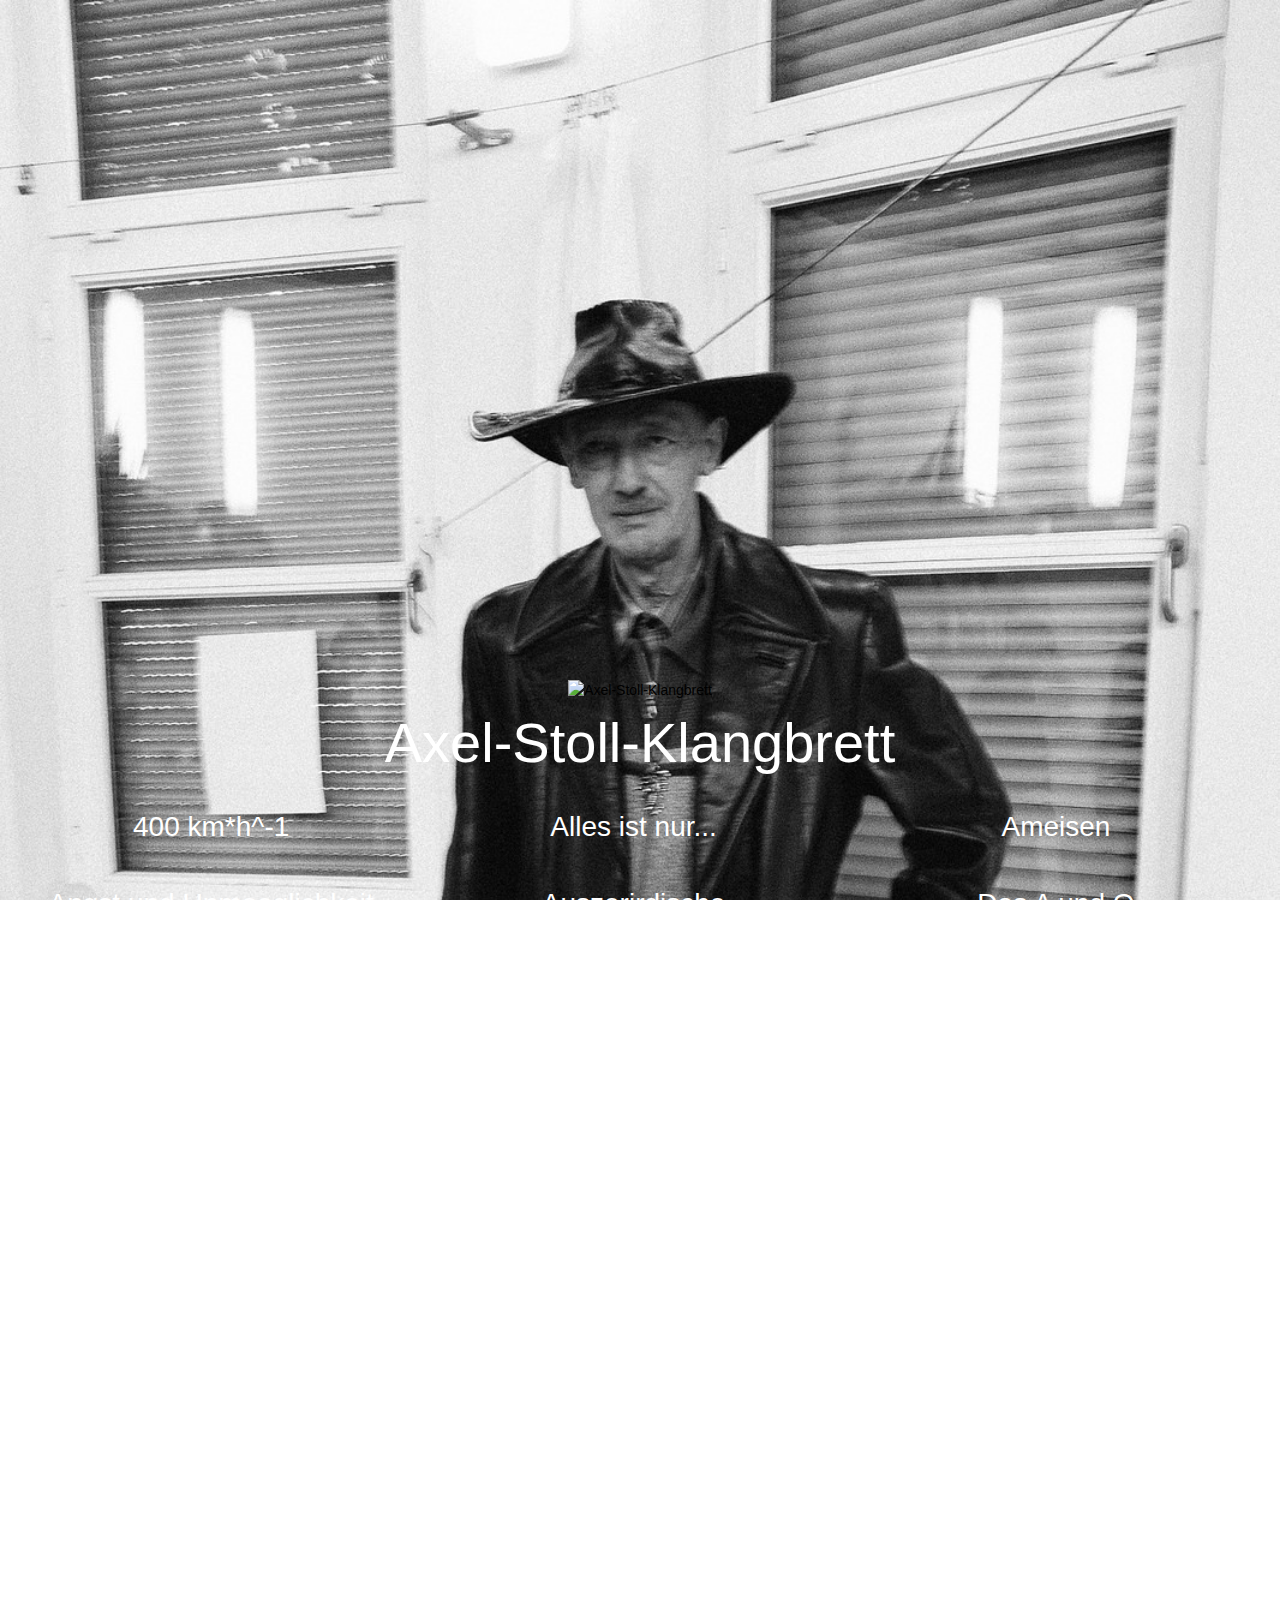
==== indexSortiert.html @ 6e75e4e3 "some changes in css" ====
<!DOCTYPE html>
<title>Stoll-Klangbrett</title>
<meta content='width=device-width, initial-scale=1, maximum-scale=1' name='viewport'>
<link href='css/4ac22d62.css' rel='stylesheet'>
<script src='js/order.js' type='text/javascript'></script>
<body>
<div id="content">
</div>
  <div class='behaeltnis'>
    <div id='kopfgrafik'>
      <img alt='Axel-Stoll-Klangbrett' src='soundsystem.png'>
    </div>
    <div id='ueberschrift'>
      <h1>
        <a href='http://sicherheit.reichsinter.net'>Axel-Stoll-Klangbrett</a>
      </h1>
    </div>
    <br class='clear'>
	
	
	<div class='klang'>
      <h2>400 km*h^-1</h2>
      <audio controls='controls'>
        <source src='data/400kmh.mp3' type='audio/mp3'>
        <source src='data/400kmh.ogg' type='audio/ogg'>
      </audio>
    </div>
	<div class='klang'>
      <h2>Alles ist nur...</h2>
      <audio controls='controls'>
        <source src='data/allesIstNur.mp3' type='audio/mp3'>
        <source src='data/allesIstNur.ogg' type='audio/ogg'>
      </audio>
    </div>
    <div class='klang'>
      <h2>Ameisen</h2>
      <audio controls='controls'>
        <source src='data/ameisen.mp3' type='audio/mp3'>
        <source src='data/ameisen.ogg' type='audio/ogg'>
      </audio>
    </div>
	<div class='klang'>
      <h2>Angst und Unmoeglichkeit</h2>
      <audio controls='controls'>
        <source src='data/angstUndUnmoeglichkeit.mp3' type='audio/mp3'>
        <source src='data/angstUndUnmoeglichkeit.ogg' type='audio/ogg'>
      </audio>
    </div>
    <div class='klang'>
      <h2>Auszerirdische</h2>
      <audio controls='controls'>
        <source src='data/auszerirdische.mp3' type='audio/mp3'>
        <source src='data/auszerirdische.ogg' type='audio/ogg'>
      </audio>
    </div>
	<div class='klang'>
      <h2>Das A und O</h2>
      <audio controls='controls'>
        <source src='data/aUndO.ogg' type='audio/ogg'>
        <source src='data/aUndO.mp3' type='audio/mp3'>
      </audio>
    </div>
	<div class='klang'>
      <h2>Levitieren</h2>
      <audio controls='controls'>
        <source src='data/autogenKraftfeld.ogg' type='audio/ogg'>
        <source src='data/autogenKraftfeld.mp3' type='audio/mp3'>
      </audio>
    </div>
	<div class='klang'>
      <h2>Bayern</h2>
      <audio controls='controls'>
        <source src='data/bayern.mp3' type='audio/mp3'>
        <source src='data/bayern.ogg' type='audio/ogg'>
      </audio>
    </div>
	<div class='klang'>
      <h2>Bier</h2>
      <audio controls='controls'>
        <source src='data/bier.mp3' type='audio/mp3'>
        <source src='data/bier.ogg' type='audio/ogg'>
      </audio>
    </div>
	<div class='klang'>
      <h2>Chemtrailgeschaedigt</h2>
      <audio controls='controls'>
        <source src='data/chemtrailgeschaedigt.mp3' type='audio/mp3'>
        <source src='data/chemtrailgeschaedigt.ogg' type='audio/ogg'>
      </audio>
    </div>
	<div class='klang'>
      <h2>Biologie</h2>
      <audio controls='controls'>
        <source src='data/Biologie.ogg' type='audio/ogg'>
        <source src='data/Biologie.mp3' type='audio/mp3'>
      </audio>
    </div>
	<div class='klang'>
      <h2>Das menschliche Kraftfeld</h2>
      <audio controls='controls'>
        <source src='data/dasmenschlicheKraftfeld.ogg' type='audio/ogg'>
        <source src='data/dasmenschlicheKraftfeld.mp3' type='audio/mp3'>
      </audio>
    </div>
	<div class='klang'>
      <h2>Der Mensch</h2>
      <audio controls='controls'>
        <source src='data/derMensch.ogg' type='audio/ogg'>
        <source src='data/derMensch.mp3' type='audio/mp3'>
      </audio>
    </div>
	<div class='klang'>
      <h2>Das Volk wird sich erheben</h2>
      <audio controls='controls'>
        <source src='data/dasVolkErheben.ogg' type='audio/ogg'>
        <source src='data/dasVolkErheben.mp3' type='audio/mp3'>
      </audio>
    </div>
	<div class='klang'>
      <h2>Deutsche Raumfahrt ab 1934</h2>
      <audio controls='controls'>
        <source src='data/DeutscheRaumfahrtAb1934.ogg' type='audio/ogg'>
        <source src='data/DeutscheRaumfahrtAb1934.mp3' type='audio/mp3'>
      </audio>
    </div>	
	<div class='klang'>
      <h2>Die Briten</h2>
      <audio controls='controls'>
        <source src='data/Die Briten.ogg' type='audio/ogg'>
        <source src='data/Die Briten.mp3' type='audio/mp3'>
      </audio>
    </div>
	<div class='klang'>
      <h2>Die doofen Ami$</h2>
      <audio controls='controls'>
        <source src='data/dieDoofenAmis.ogg' type='audio/ogg'>
        <source src='data/dieDoofenAmis.mp3' type='audio/mp3'>
      </audio>
    </div>
	<div class='klang'>
      <h2>Die Geschichte wiederholt sich</h2>
      <audio controls='controls'>
        <source src='data/dieGeschichteWiederholtSich.mp3' type='audio/mp3'>
        <source src='data/dieGeschichteWiederholtSich.ogg' type='audio/ogg'>
      </audio>
    </div>
	<div class='klang'>
      <h2>Die Zusammenhaenge</h2>
      <audio controls='controls'>
        <source src='data/dieZusammenhaenge.ogg' type='audio/ogg'>
        <source src='data/dieZusammenhaenge.mp3' type='audio/mp3'>
      </audio>
    </div>
	<div class='klang'>
      <h2>Die dritte Macht</h2>
      <audio controls='controls'>
        <source src='data/dritteMacht.ogg' type='audio/ogg'>
        <source src='data/dritteMacht.mp3' type='audio/mp3'>
      </audio>
    </div>
	<div class='klang'>
      <h2>Dummes Volk</h2>
      <audio controls='controls'>
        <source src='data/dummesVolk.ogg' type='audio/ogg'>
        <source src='data/dummesVolk.mp3' type='audio/mp3'>
      </audio>
    </div>
	<div class='klang'>
      <h2>Dummheit schuetzt nicht</h2>
      <audio controls='controls'>
        <source src='data/dummheitSchuetztNicht.ogg' type='audio/ogg'>
        <source src='data/dummheitSchuetztNicht.mp3' type='audio/mp3'>
      </audio>
    </div>
	<div class='klang'>
      <h2>Eine Million Jahre</h2>
      <audio controls='controls'>
        <source src='data/EineMillionJahre.ogg' type='audio/ogg'>
        <source src='data/EineMillionJahre.mp3' type='audio/mp3'>
      </audio>
    </div>
	<div class='klang'>
      <h2>Einhundert Jahre</h2>
      <audio controls='controls'>
        <source src='data/einhundertJahre.ogg' type='audio/ogg'>
        <source src='data/einhundertJahre.mp3' type='audio/mp3'>
      </audio>
    </div>
	<div class='klang'>
      <h2>Elektrizitaet</h2>
      <audio controls='controls'>
        <source src='data/elektrizitaet.ogg' type='audio/ogg'>
        <source src='data/elektrizitaet.mp3' type='audio/mp3'>
      </audio>
    </div>
	<div class='klang'>
      <h2>Energie</h2>
      <audio controls='controls'>
        <source src='data/Energie.ogg' type='audio/ogg'>
        <source src='data/Energie.mp3' type='audio/mp3'>
      </audio>
    </div>
	<div class='klang'>
      <h2>Essig ist gut</h2>
      <audio controls='controls'>
        <source src='data/EssigIstGut.ogg' type='audio/ogg'>
        <source src='data/EssigIstGut.mp3' type='audio/mp3'>
      </audio>
    </div>
	<div class='klang'>
      <h2>Expedition Neuschwabenland</h2>
      <audio controls='controls'>
        <source src='data/expeditionNSL.ogg' type='audio/ogg'>
        <source src='data/expeditionNSL.mp3' type='audio/mp3'>
      </audio>
    </div>
	<div class='klang'>
      <h2>Flugscheibe</h2>
      <audio controls='controls'>
        <source src='data/Flugscheibe.ogg' type='audio/ogg'>
        <source src='data/Flugscheibe.mp3' type='audio/mp3'>
      </audio>
    </div>
	<div class='klang'>
      <h2>Galaktische Konfoederation</h2>
      <audio controls='controls'>
        <source src='data/GalaktischeKonfoederation.ogg' type='audio/ogg'>
        <source src='data/GalaktischeKonfoederation.mp3' type='audio/mp3'>
      </audio>
    </div>
	<div class='klang'>
      <h2>germanische deutsche Herrkunft</h2>
      <audio controls='controls'>
        <source src='data/germanischeDeutscheHerrkunft.ogg' type='audio/ogg'>
        <source src='data/germanischeDeutscheHerrkunft.mp3' type='audio/mp3'>
      </audio>
    </div>
	<div class='klang'>
      <h2>Gewaltiger Tornado</h2>
      <audio controls='controls'>
        <source src='data/gewaltigerTornado.ogg' type='audio/ogg'>
        <source src='data/gewaltigerTornado.mp3' type='audio/mp3'>
      </audio>
    </div>
	<div class='klang'>
      <h2>gleiche Welle gleiche Stelle</h2>
      <audio controls='controls'>
        <source src='data/gleicheWelleGleicheStelle.ogg' type='audio/ogg'>
        <source src='data/gleicheWelleGleicheStelle.mp3' type='audio/mp3'>
      </audio>
    </div>
	<div class='klang'>
      <h2>Gruesze aus der 9. Milchstrasze</h2>
      <audio controls='controls'>
        <source src='data/GruesseAusDerNeuntenMilchstrasse.ogg' type='audio/ogg'>
        <source src='data/GruesseAusDerNeuntenMilchstrasse.mp3' type='audio/mp3'>
      </audio>
    </div>
	<div class='klang'>
      <h2>Ha!</h2>
      <audio controls='controls'>
        <source src='data/Ha.ogg' type='audio/ogg'>
        <source src='data/Ha.mp3' type='audio/mp3'>
      </audio>
    </div>
	<div class='klang'>
      <h2>Heil Merkel</h2>
      <audio controls='controls'>
        <source src='data/heilMerkel.ogg' type='audio/ogg'>
        <source src='data/heilMerkel.mp3' type='audio/mp3'>
      </audio>
    </div>
	<div class='klang'>
      <h2>herrlich</h2>
      <audio controls='controls'>
        <source src='data/herrlich.ogg' type='audio/ogg'>
        <source src='data/herrlich.mp3' type='audio/mp3'>
      </audio>
    </div>
	<div class='klang'>
      <h2>Ich befasse mich mit</h2>
      <audio controls='controls'>
        <source src='data/Ich befasse mich mit.ogg' type='audio/ogg'>
        <source src='data/Ich befasse mich mit.mp3' type='audio/mp3'>
      </audio>
    </div>
	<div class='klang'>
      <h2>Ich liebe Katastrophen</h2>
      <audio controls='controls'>
        <source src='data/Ich liebe Katastrophen.ogg' type='audio/ogg'>
        <source src='data/Ich liebe Katastrophen.mp3' type='audio/mp3'>
      </audio>
    </div>
	<div class='klang'>
      <h2>Ich liebe die Wahrheit</h2>
      <audio controls='controls'>
        <source src='data/ichLiebeDieWahrheit.ogg' type='audio/ogg'>
        <source src='data/ichLiebeDieWahrheit.mp3' type='audio/mp3'>
      </audio>
    </div>
	<div class='klang'>
      <h2>Ich liebe solche Waffensysteme</h2>
      <audio controls='controls'>
        <source src='data/ichLiebeSolcheWaffensysteme.ogg' type='audio/ogg'>
        <source src='data/ichLiebeSolcheWaffensysteme.mp3' type='audio/mp3'>
      </audio>
    </div>
	<div class='klang'>
      <h2>Ich sitze auf der Spitze</h2>
      <audio controls='controls'>
        <source src='data/ichSitzeAufDerSpitze.ogg' type='audio/ogg'>
        <source src='data/ichSitzeAufDerSpitze.mp3' type='audio/mp3'>
      </audio>
    </div>
	<div class='klang'>
      <h2>Imperium Aldebaran</h2>
      <audio controls='controls'>
        <source src='data/ImperiumAldebaran.ogg' type='audio/ogg'>
        <source src='data/ImperiumAldebaran.mp3' type='audio/mp3'>
      </audio>
    </div>
	<div class='klang'>
      <h2>In Allen Naturwissenschaften</h2>
      <audio controls='controls'>
        <source src='data/inAllenNaturwissenschaftenZuHause.ogg' type='audio/ogg'>
        <source src='data/inAllenNaturwissenschaftenZuHause.mp3' type='audio/mp3'>
      </audio>
    </div>
	<div class='klang'>
      <h2>In der Kuerze liegt die Wuerze</h2>
      <audio controls='controls'>
        <source src='data/inDerKuerzeLiegtDieWuerze.ogg' type='audio/ogg'>
        <source src='data/inDerKuerzeLiegtDieWuerze.mp3' type='audio/mp3'>
      </audio>
    </div>
	<div class='klang'>
      <h2>In die Innere Hohlwelt</h2>
      <audio controls='controls'>
        <source src='data/inDieInnereHohlwelt.ogg' type='audio/ogg'>
        <source src='data/inDieInnereHohlwelt.mp3' type='audio/mp3'>
      </audio>
    </div>
	<div class='klang'>
      <h2>Internationale Sicherheit</h2>
      <audio controls='controls'>
        <source src='data/internationaleSicherheit.ogg' type='audio/ogg'>
        <source src='data/internationaleSicherheit.mp3' type='audio/mp3'>
      </audio>
    </div>
	<div class='klang'>
      <h2>Irdische Masztaebe</h2>
      <audio controls='controls'>
        <source src='data/IrdischeMasstaebe.ogg' type='audio/ogg'>
        <source src='data/IrdischeMasstaebe.mp3' type='audio/mp3'>
      </audio>
    </div>
	<div class='klang'>
      <h2>Irrtum</h2>
      <audio controls='controls'>
        <source src='data/irrtum.ogg' type='audio/ogg'>
        <source src='data/irrtum.mp3' type='audio/mp3'>
      </audio>
    </div>
	<div class='klang'>
      <h2>Lange Haare</h2>
      <audio controls='controls'>
        <source src='data/langeHaare.ogg' type='audio/ogg'>
        <source src='data/langeHaare.mp3' type='audio/mp3'>
      </audio>
    </div>
	<div class='klang'>
      <h2>Logarithmische Spirale</h2>
      <audio controls='controls'>
        <source src='data/logarithmischeSpirale.ogg' type='audio/ogg'>
        <source src='data/logarithmischeSpirale.mp3' type='audio/mp3'>
      </audio>
    </div>
	<div class='klang'>
      <h2>Macht Sinn</h2>
      <audio controls='controls'>
        <source src='data/machtSinn.ogg' type='audio/ogg'>
        <source src='data/machtSinn.mp3' type='audio/mp3'>
      </audio>
    </div>
	<div class='klang'>
      <h2>Magnetfeld</h2>
      <audio controls='controls'>
        <source src='data/magnetfeld.ogg' type='audio/ogg'>
        <source src='data/magnetfeld.mp3' type='audio/mp3'>
      </audio>
    </div>
	<div class='klang'>
      <h2>Magnetfeld in Frauenhaaren</h2>
      <audio controls='controls'>
        <source src='data/magnetfeldFrauenhaar.mp3' type='audio/mp3'>
        <source src='data/magnetfeldFrauenhaar.ogg' type='audio/ogg'>
      </audio>
    </div>
	<div class='klang'>
      <h2>Medizin</h2>
      <audio controls='controls'>
        <source src='data/Medizin.ogg' type='audio/ogg'>
        <source src='data/Medizin.mp3' type='audio/mp3'>
      </audio>
    </div>
	<div class='klang'>
      <h2>Meine Energiegruppe</h2>
      <audio controls='controls'>
        <source src='data/meineEnergiegruppe.ogg' type='audio/ogg'>
        <source src='data/meineEnergiegruppe.mp3' type='audio/mp3'>
      </audio>
    </div>
	<div class='klang'>
      <h2>Mond in reichsdeutscher Hand</h2>
      <audio controls='controls'>
        <source src='data/MondInReichsdeutscherHand.ogg' type='audio/ogg'>
        <source src='data/MondInReichsdeutscherHand.mp3' type='audio/mp3'>
      </audio>
    </div>
	<div class='klang'>
      <h2>Mond und Mars sind besiedelt</h2>
      <audio controls='controls'>
        <source src='data/mondMarsBesiedelt.ogg' type='audio/ogg'>
        <source src='data/mondMarsBesiedelt.mp3' type='audio/mp3'>
      </audio>
    </div>
	<div class='klang'>
      <h2>Naechstes Treffen</h2>
      <audio controls='controls'>
        <source src='data/naechstesTreffen.ogg' type='audio/ogg'>
        <source src='data/naechstesTreffen.mp3' type='audio/mp3'>
      </audio>
    </div>
	<div class='klang'>
      <h2>nicht Geheim</h2>
      <audio controls='controls'>
        <source src='data/nichtGeheim.ogg' type='audio/ogg'>
        <source src='data/nichtGeheim.mp3' type='audio/mp3'>
      </audio>
    </div>
	<div class='klang'>
      <h2>Nichts mehr erschuettern</h2>
      <audio controls='controls'>
        <source src='data/nichtsMehrErschuettern.ogg' type='audio/ogg'>
        <source src='data/nichtsMehrErschuettern.mp3' type='audio/mp3'>
      </audio>
    </div>
	<div class='klang'>
      <h2>Die Wahrheit</h2>
      <audio controls='controls'>
        <source src='data/nichtsUnglaublicherAlsDieWahrheit.ogg' type='audio/ogg'>
        <source src='data/nichtsUnglaublicherAlsDieWahrheit.mp3' type='audio/mp3'>
      </audio>
    </div>
	<div class='klang'>
      <h2>Nicht Wiederholen</h2>
      <audio controls='controls'>
        <source src='data/nichtWiederholen.ogg' type='audio/ogg'>
        <source src='data/nichtWiederholen.mp3' type='audio/mp3'>
      </audio>
    </div>
	<div class='klang'>
      <h2>Null Chance</h2>
      <audio controls='controls'>
        <source src='data/nullChance.ogg' type='audio/ogg'>
        <source src='data/nullChance.mp3' type='audio/mp3'>
      </audio>
    </div>
	<div class='klang'>
      <h2>Die Physik an Schulen</h2>
      <audio controls='controls'>
        <source src='data/PhysikAnSchulen.ogg' type='audio/ogg'>
        <source src='data/PhysikAnSchulen.mp3' type='audio/mp3'>
      </audio>
    </div>
	<div class='klang'>
      <h2>Pures Licht</h2>
      <audio controls='controls'>
        <source src='data/puresLicht.ogg' type='audio/ogg'>
        <source src='data/puresLicht.mp3' type='audio/mp3'>
      </audio>
    </div>
	<div class='klang'>
      <h2>Pyramiden</h2>
      <audio controls='controls'>
        <source src='data/pyramiden.ogg' type='audio/ogg'>
        <source src='data/pyramiden.mp3' type='audio/mp3'>
      </audio>
    </div>
	<div class='klang'>
      <h2>Schluessel der Energie</h2>
      <audio controls='controls'>
        <source src='data/schluesselDerEnergie.ogg' type='audio/ogg'>
        <source src='data/schluesselDerEnergie.mp3' type='audio/mp3'>
      </audio>
    </div>
	<div class='klang'>
      <h2>Schmutzfinkjournalisten</h2>
      <audio controls='controls'>
        <source src='data/schmutzfinkjournalisten.ogg' type='audio/ogg'>
        <source src='data/schmutzfinkjournalisten.mp3' type='audio/mp3'>
      </audio>
    </div>
	<div class='klang'>
      <h2>Loveparade</h2>
      <audio controls='controls'>
        <source src='data/SchoeneWaffeGegenLoveparade.ogg' type='audio/ogg'>
        <source src='data/SchoeneWaffeGegenLoveparade.mp3' type='audio/mp3'>
      </audio>
    </div>
	<div class='klang'>
      <h2>So muss das sein</h2>
      <audio controls='controls'>
        <source src='data/SoMussDasSein.ogg' type='audio/ogg'>
        <source src='data/SoMussDasSein.mp3' type='audio/mp3'>
      </audio>
    </div>
	<div class='klang'>
      <h2>stehende Welle</h2>
      <audio controls='controls'>
        <source src='data/stehendeWelle.ogg' type='audio/ogg'>
        <source src='data/stehendeWelle.mp3' type='audio/mp3'>
      </audio>
    </div>
	<div class='klang'>
      <h2>Top Ten</h2>
      <audio controls='controls'>
        <source src='data/topTen.ogg' type='audio/ogg'>
        <source src='data/topTen.mp3' type='audio/mp3'>
      </audio>
    </div>
	<div class='klang'>
      <h2>Ueberlichteffekte</h2>
      <audio controls='controls'>
        <source src='data/ueberlichteffekte.ogg' type='audio/ogg'>
        <source src='data/ueberlichteffekte.mp3' type='audio/mp3'>
      </audio>
    </div>
	<div class='klang'>
      <h2>Uebrigens</h2>
      <audio controls='controls'>
        <source src='data/uebrigens.ogg' type='audio/ogg'>
        <source src='data/uebrigens.mp3' type='audio/mp3'>
      </audio>
    </div>
	<div class='klang'>
      <h2>vernichten</h2>
      <audio controls='controls'>
        <source src='data/vernichten.ogg' type='audio/ogg'>
        <source src='data/vernichten.mp3' type='audio/mp3'>
      </audio>
    </div>
	<div class='klang'>
      <h2>Weg in die Hohlwelt</h2>
      <audio controls='controls'>
        <source src='data/wegInHohlwelt.ogg' type='audio/ogg'>
        <source src='data/wegInHohlwelt.mp3' type='audio/mp3'>
      </audio>
    </div>
	<div class='klang'>
      <h2>Wein</h2>
      <audio controls='controls'>
        <source src='data/wein.ogg' type='audio/ogg'>
        <source src='data/wein.mp3' type='audio/mp3'>
      </audio>
    </div>	
	<div class='klang'>
      <h2>Weltweit</h2>
      <audio controls='controls'>
        <source src='data/Weltweit.ogg' type='audio/ogg'>
        <source src='data/Weltweit.mp3' type='audio/mp3'>
      </audio>
    </div>
	<div class='klang'>
      <h2>Wiederholung</h2>
      <audio controls='controls'>
        <source src='data/WiederholungMutterDerWeisheit.ogg' type='audio/ogg'>
        <source src='data/WiederholungMutterDerWeisheit.mp3' type='audio/mp3'>
      </audio>
    </div>
	<div class='klang'>
      <h2>Zack Zack Zack</h2>
      <audio controls='controls'>
        <source src='data/zackZackZack.ogg' type='audio/ogg'>
        <source src='data/zackZackZack.mp3' type='audio/mp3'>
      </audio>
    </div>	
	
    <div class='klang'>
      <h2>Schnee</h2>
      <audio controls='controls'>
        <source src='data/schnee.mp3' type='audio/mp3'>
        <source src='data/schnee.ogg' type='audio/ogg'>
      </audio>
    </div>
    <div class='klang'>
      <h2>Silentium</h2>
      <audio controls='controls'>
        <source src='data/silentium.mp3' type='audio/mp3'>
        <source src='data/silentium.ogg' type='audio/ogg'>
      </audio>
    </div>
    <div class='klang'>
      <h2>Stellewelle</h2>
      <audio controls='controls'>
        <source src='data/stellewelle.mp3' type='audio/mp3'>
        <source src='data/stellewelle.ogg' type='audio/ogg'>
      </audio>
    </div>
    <div class='klang'>
      <h2>Tee</h2>
      <audio controls='controls'>
        <source src='data/tee.mp3' type='audio/mp3'>
        <source src='data/tee.ogg' type='audio/ogg'>
      </audio>
    </div>
    <div class='klang'>
      <h2>Wert</h2>
      <audio controls='controls'>
        <source src='data/wert.mp3' type='audio/mp3'>
        <source src='data/wert.ogg' type='audio/ogg'>
      </audio>
    </div>
    <div class='klang'>
      <h2>Blut</h2>
      <audio controls='controls'>
        <source src='data/blut.mp3' type='audio/mp3'>
        <source src='data/blut.ogg' type='audio/ogg'>
      </audio>
    </div>
    <div class='klang'>
      <h2>Dillgurke</h2>
      <audio controls='controls'>
        <source src='data/dillgurke.mp3' type='audio/mp3'>
        <source src='data/dillgurke.ogg' type='audio/ogg'>
      </audio>
    </div>
    <div class='klang'>
      <h2>De$information</h2>
      <audio controls='controls'>
        <source src='data/desinformation.mp3' type='audio/mp3'>
        <source src='data/desinformation.ogg' type='audio/ogg'>
      </audio>
    </div>
    <div class='klang'>
      <h2>Handy$</h2>
      <audio controls='controls'>
        <source src='data/handys.mp3' type='audio/mp3'>
        <source src='data/handys.ogg' type='audio/ogg'>
      </audio>
    </div>
    <div class='klang'>
      <h2>Corioli$kraft</h2>
      <audio controls='controls'>
        <source src='data/corioliskraft.mp3' type='audio/mp3'>
        <source src='data/corioliskraft.ogg' type='audio/ogg'>
      </audio>
    </div>
    <div class='klang'>
      <h2>Bullen</h2>
      <audio controls='controls'>
        <source src='data/bullen.mp3' type='audio/mp3'>
        <source src='data/bullen.ogg' type='audio/ogg'>
      </audio>
    </div>
    <div class='klang'>
      <h2>Geheimni$</h2>
      <audio controls='controls'>
        <source src='data/geheimnis.mp3' type='audio/mp3'>
        <source src='data/geheimnis.ogg' type='audio/ogg'>
      </audio>
    </div>
    <div class='klang'>
      <h2>Geheimwissen</h2>
      <audio controls='controls'>
        <source src='data/geheimwissen.mp3' type='audio/mp3'>
        <source src='data/geheimwissen.ogg' type='audio/ogg'>
      </audio>
    </div>
    <div class='klang'>
      <h2>Informationsquelle</h2>
      <audio controls='controls'>
        <source src='data/informationsquelle.mp3' type='audio/mp3'>
        <source src='data/informationsquelle.ogg' type='audio/ogg'>
      </audio>
    </div>
    <div class='klang'>
      <h2>Quetschmetall</h2>
      <audio controls='controls'>
        <source src='data/quetschmetall.mp3' type='audio/mp3'>
        <source src='data/quetschmetall.ogg' type='audio/ogg'>
      </audio>
    </div>
    <div class='klang'>
      <h2>Universum</h2>
      <audio controls='controls'>
        <source src='data/universum.mp3' type='audio/mp3'>
        <source src='data/universum.ogg' type='audio/ogg'>
      </audio>
    </div>
    <div class='klang'>
      <h2>Zeit</h2>
      <audio controls='controls'>
        <source src='data/zeit.mp3' type='audio/mp3'>
        <source src='data/zeit.ogg' type='audio/ogg'>
      </audio>
    </div>
    <div class='klang'>
      <h2>Wetterkrieg$fuehrung</h2>
      <audio controls='controls'>
        <source src='data/wkf.mp3' type='audio/mp3'>
        <source src='data/wkf.ogg' type='audio/ogg'>
      </audio>
    </div>
    <div class='klang'>
      <h2>Schwarze Sonne</h2>
      <audio controls='controls'>
        <source src='data/schwarzesonne.mp3' type='audio/mp3'>
        <source src='data/schwarzesonne.ogg' type='audio/ogg'>
      </audio>
    </div>
    <div class='klang'>
      <h2>Schwachsinn</h2>
      <audio controls='controls'>
        <source src='data/schwachsinn.mp3' type='audio/mp3'>
        <source src='data/schwachsinn.ogg' type='audio/ogg'>
      </audio>
    </div>
    <div class='klang'>
      <h2>90 Prozent</h2>
      <audio controls='controls'>
        <source src='data/90prozent.mp3' type='audio/mp3'>
        <source src='data/90prozent.ogg' type='audio/ogg'>
      </audio>
    </div>
    <div class='klang'>
      <h2>Strafplanet</h2>
      <audio controls='controls'>
        <source src='data/strafplanet.mp3' type='audio/mp3'>
        <source src='data/strafplanet.ogg' type='audio/ogg'>
      </audio>
    </div>
    <div class='klang'>
      <h2>Unvollkommen</h2>
      <audio controls='controls'>
        <source src='data/unvollkommen.mp3' type='audio/mp3'>
        <source src='data/unvollkommen.ogg' type='audio/ogg'>
      </audio>
    </div>
    <div class='klang'>
      <h2>Transmediale Kontakte</h2>
      <audio controls='controls'>
        <source src='data/transmedialekontakte.mp3' type='audio/mp3'>
        <source src='data/transmedialekontakte.ogg' type='audio/ogg'>
      </audio>
    </div>
    <div class='klang'>
      <h2>Mein Gott</h2>
      <audio controls='controls'>
        <source src='data/meingott.mp3' type='audio/mp3'>
        <source src='data/meingott.ogg' type='audio/ogg'>
      </audio>
    </div>
    <div class='klang'>
      <h2>Bernd, Ruhe!</h2>
      <audio controls='controls'>
        <source src='data/bernd_ruhe.mp3' type='audio/mp3'>
        <source src='data/bernd_ruhe.ogg' type='audio/ogg'>
      </audio>
    </div>
    <div class='klang'>
      <h2>hehe</h2>
      <audio controls='controls'>
        <source src='data/stoll_hehe.mp3' type='audio/mp3'>
        <source src='data/stoll_hehe.ogg' type='audio/ogg'>
      </audio>
    </div>
    <div class='klang'>
      <h2>Tuer mit Kraft</h2>
      <audio controls='controls'>
        <source src='data/tuermitkraft.mp3' type='audio/mp3'>
        <source src='data/tuermitkraft.ogg' type='audio/ogg'>
      </audio>
    </div>
    <div class='klang'>
      <h2>Kraft Masse Beschleunigung</h2>
      <audio controls='controls'>
        <source src='data/kraftmassebeschleunigung.mp3' type='audio/mp3'>
        <source src='data/kraftmassebeschleunigung.ogg' type='audio/ogg'>
      </audio>
    </div>
    <div class='klang'>
      <h2>Das Internet ist scheisze</h2>
      <audio controls='controls'>
        <source src='data/internetistscheisse.mp3' type='audio/mp3'>
        <source src='data/internetistscheisse.ogg' type='audio/ogg'>
      </audio>
    </div>
    <div class='klang'>
      <h2>Wer hat Warsteiner bestellt?</h2>
      <audio controls='controls'>
        <source src='data/warsteiner.mp3' type='audio/mp3'>
        <source src='data/warsteiner.ogg' type='audio/ogg'>
      </audio>
    </div>
    <div class='klang'>
      <h2>1938</h2>
      <audio controls='controls'>
        <source src='data/1938.mp3' type='audio/mp3'>
        <source src='data/1938.ogg' type='audio/ogg'>
      </audio>
    </div>
    <div class='klang'>
      <h2>Kann ich nur lachen</h2>
      <audio controls='controls'>
        <source src='data/lachen.mp3' type='audio/mp3'>
        <source src='data/lachen.ogg' type='audio/ogg'>
      </audio>
    </div>
    <div class='klang'>
      <h2>Da staunen Sie, wa$?</h2>
      <audio controls='controls'>
        <source src='data/Dastaunensiewas.ogg' type='audio/ogg'>
        <source src='data/Dastaunensiewas.mp3' type='audio/mp3'>
      </audio>
    </div>
    <div class='klang'>
      <h2>Deutscher Raumflug ab 1934</h2>
      <audio controls='controls'>
        <source src='data/Deutscherraumflugab1938.ogg' type='audio/ogg'>
        <source src='data/Deutscherraumflugab1938.mp3' type='audio/mp3'>
      </audio>
    </div>
    <div class='klang'>
      <h2>Ich begruesze Sie</h2>
      <audio controls='controls'>
        <source src='data/IchBegrueszeSie.ogg' type='audio/ogg'>
        <source src='data/IchBegrueszeSie.mp3' type='audio/mp3'>
      </audio>
    </div>
    <div class='klang'>
      <h2>Mikrowelle, Skalarwelle</h2>
      <audio controls='controls'>
        <source src='data/MicrowelleScalarwelle.ogg' type='audio/ogg'>
        <source src='data/MicrowelleScalarwelle.mp3' type='audio/mp3'>
      </audio>
    </div>
    <div class='klang'>
      <h2>Physik, Mathematik, Philosophie</h2>
      <audio controls='controls'>
        <source src='data/PhysikMathematikPhilosophie.ogg' type='audio/ogg'>
        <source src='data/PhysikMathematikPhilosophie.mp3' type='audio/mp3'>
      </audio>
    </div>
    <div class='klang'>
      <h2>Ruhe dahinten</h2>
      <audio controls='controls'>
        <source src='data/Ruhedahinten.ogg' type='audio/ogg'>
        <source src='data/Ruhedahinten.mp3' type='audio/mp3'>
      </audio>
    </div>
    <div class='klang'>
      <h2>Alle$ ist vorhersehbar</h2>
      <audio controls='controls'>
        <source src='data/allesistvorhersehbar.ogg' type='audio/ogg'>
        <source src='data/allesistvorhersehbar.mp3' type='audio/mp3'>
      </audio>
    </div>
    <div class='klang'>
      <h2>Bestseller</h2>
      <audio controls='controls'>
        <source src='data/buchbestseller.ogg' type='audio/ogg'>
        <source src='data/buchbestseller.mp3' type='audio/mp3'>
      </audio>
    </div>
    <div class='klang'>
      <h2>Da$ ist ganz wichtig</h2>
      <audio controls='controls'>
        <source src='data/dasistganzwichtig.ogg' type='audio/ogg'>
        <source src='data/dasistganzwichtig.mp3' type='audio/mp3'>
      </audio>
    </div>
    <div class='klang'>
      <h2>Da staunt ihr, wa$?</h2>
      <audio controls='controls'>
        <source src='data/dastauntihrwas.ogg' type='audio/ogg'>
        <source src='data/dastauntihrwas.mp3' type='audio/mp3'>
      </audio>
    </div>
    <div class='klang'>
      <h2>Der Elektrojude</h2>
      <audio controls='controls'>
        <source src='data/derelektrojude.ogg' type='audio/ogg'>
        <source src='data/derelektrojude.mp3' type='audio/mp3'>
      </audio>
    </div>
    <div class='klang'>
      <h2>Die Sonne ist KALT!</h2>
      <audio controls='controls'>
        <source src='data/diesonneistkalt.ogg' type='audio/ogg'>
        <source src='data/diesonneistkalt.mp3' type='audio/mp3'>
      </audio>
    </div>
    <div class='klang'>
      <h2>Implosion$strudel</h2>
      <audio controls='controls'>
        <source src='data/implosionsstrudel.ogg' type='audio/ogg'>
        <source src='data/implosionsstrudel.mp3' type='audio/mp3'>
      </audio>
    </div>
    <div class='klang'>
      <h2>Implosion$technologie</h2>
      <audio controls='controls'>
        <source src='data/implosionstechnologie.ogg' type='audio/ogg'>
        <source src='data/implosionstechnologie.mp3' type='audio/mp3'>
      </audio>
    </div>
    <div class='klang'>
      <h2>Kalte Fusion</h2>
      <audio controls='controls'>
        <source src='data/kaltefusion.ogg' type='audio/ogg'>
        <source src='data/kaltefusion.mp3' type='audio/mp3'>
      </audio>
    </div>
    <div class='klang'>
      <h2>Kein Problem</h2>
      <audio controls='controls'>
        <source src='data/keinproblem.ogg' type='audio/ogg'>
        <source src='data/keinproblem.mp3' type='audio/mp3'>
      </audio>
    </div>
    <div class='klang'>
      <h2>Kein Science-Fiction</h2>
      <audio controls='controls'>
        <source src='data/keinsiencefiction.ogg' type='audio/ogg'>
        <source src='data/keinsiencefiction.mp3' type='audio/mp3'>
      </audio>
    </div>
    <div class='klang'>
      <h2>Klar, ne</h2>
      <audio controls='controls'>
        <source src='data/klarne.ogg' type='audio/ogg'>
        <source src='data/klarne.mp3' type='audio/mp3'>
      </audio>
    </div>
    <div class='klang'>
      <h2>Kopf zum Denken benutzen</h2>
      <audio controls='controls'>
        <source src='data/kopfzumdenkenbenutzen.ogg' type='audio/ogg'>
        <source src='data/kopfzumdenkenbenutzen.mp3' type='audio/mp3'>
      </audio>
    </div>
    <div class='klang'>
      <h2>Magie</h2>
      <audio controls='controls'>
        <source src='data/magieistphysik.ogg' type='audio/ogg'>
        <source src='data/magieistphysik.mp3' type='audio/mp3'>
      </audio>
    </div>
    <div class='klang'>
      <h2>Mikrowellenstrahler</h2>
      <audio controls='controls'>
        <source src='data/microwellenstrahler.ogg' type='audio/ogg'>
        <source src='data/microwellenstrahler.mp3' type='audio/mp3'>
      </audio>
    </div>
    <div class='klang'>
      <h2>Musz man wissen</h2>
      <audio controls='controls'>
        <source src='data/mussmanwissen.ogg' type='audio/ogg'>
        <source src='data/mussmanwissen.mp3' type='audio/mp3'>
      </audio>
    </div>
    <div class='klang'>
      <h2>Mein Name ist Stoll</h2>
      <audio controls='controls'>
        <source src='data/promovierternaturwisschenschaftler.ogg' type='audio/ogg'>
        <source src='data/promovierternaturwisschenschaftler.mp3' type='audio/mp3'>
      </audio>
    </div>
    <div class='klang'>
      <h2>So einfach ist da$</h2>
      <audio controls='controls'>
        <source src='data/soeinfachistdas.ogg' type='audio/ogg'>
        <source src='data/soeinfachistdas.mp3' type='audio/mp3'>
      </audio>
    </div>
    <div class='klang'>
      <h2>Vergessen Sie'$!</h2>
      <audio controls='controls'>
        <source src='data/vergessensies.ogg' type='audio/ogg'>
        <source src='data/vergessensies.mp3' type='audio/mp3'>
      </audio>
    </div>
    <div class='klang'>
      <h2>Wer weisz da$?</h2>
      <audio controls='controls'>
        <source src='data/werweiszdas.ogg' type='audio/ogg'>
        <source src='data/werweiszdas.mp3' type='audio/mp3'>
      </audio>
    </div>
    <div class='klang'>
      <h2>Wieder keiner</h2>
      <audio controls='controls'>
        <source src='data/wiederkeiner.ogg' type='audio/ogg'>
        <source src='data/wiederkeiner.mp3' type='audio/mp3'>
      </audio>
    </div>
    <div class='klang'>
      <h2>Wissen auch die wenigsten</h2>
      <audio controls='controls'>
        <source src='data/wissenauchdiewenigsten.ogg' type='audio/ogg'>
        <source src='data/wissenauchdiewenigsten.mp3' type='audio/mp3'>
      </audio>
    </div>
    <div class='klang'>
      <h2>Wissen um die wahre Physik</h2>
      <audio controls='controls'>
        <source src='data/wissenumdiewahrephysik.ogg' type='audio/ogg'>
        <source src='data/wissenumdiewahrephysik.mp3' type='audio/mp3'>
      </audio>
    </div>
    <div class='klang'>
      <h2>Zufall</h2>
      <audio controls='controls'>
        <source src='data/wortzufall.ogg' type='audio/ogg'>
        <source src='data/wortzufall.mp3' type='audio/mp3'>
      </audio>
    </div>
  </div>  
</body>
---- css/4ac22d62.css ----
*{margin:0 auto;padding:0;border:0;outline:0;line-height:1.5em;text-decoration:none;vertical-align:baseline;font-weight:normal;text-align:center;height:auto;width:100%}
body{font:14px/21px "Blankenburg",Impact,Charcoal,sans-serif;color:#000;background-image: url('../bg.jpg');background-repeat: repeat;background-size: 100%;background-attachment: fixed;}a,a:active,a:visited,h2{color:#FFF}a:hover{color:#000}h1{font-size:4em}h2{font-size:2em}
.behaeltnis{margin-top:680px;max-width:95%}
#gabeltaster{font-size:2em;background:#000;border-top:2px solid #FFF;border-bottom:2px solid #FFF}
#gabeltaster a:hover{color:#A00}img{max-width:160px;height:auto}
.klang{margin-bottom:1em}
.taster{color: rgba(255,255,255,0.8);cursor:pointer;background:rgba(0,0,0,0.35)}
.taster:hover{color:#000;background:rgba(255,255,255,0.6)}
@media only screen and (max-aspect-ratio: 16/9)
{
	body{background-image: url('../rif.jpg');background-size: 100%;}
}

@media only screen and (min-width: 550px)
{
	.klang{float:left;width:48%;margin-left:1%;margin-right:1%}
	#gabeltaster{background:transparent;border:0;font-size:1.4em;position:fixed;display:block;top:0;right:0;width:250px;overflow:hidden;height:250px;z-index:9999}
	#gabeltaster a{width:300px;background:#000;border-top:2px solid #FFF;border-bottom:2px solid #FFF;position:absolute;top:70px;right:-70px;transform:rotate(45deg);-webkit-transform:rotate(45deg);-ms-transform:rotate(45deg);-moz-transform:rotate(45deg);-o-transform:rotate(45deg);box-shadow:4px 4px 10px rgba(0,0,0,0.8)}
}

@media only screen and (min-width: 840px){.klang{width:31%}}
@media only screen and (min-width: 1280px){.behaeltnis{max-width:1280px}}
@font-face{font-family:"Blankenburg";src:url("../font/Blankenburg.ttf") format("truetype")}
/*# sourceMappingURL=6C22D3F8.css.map */
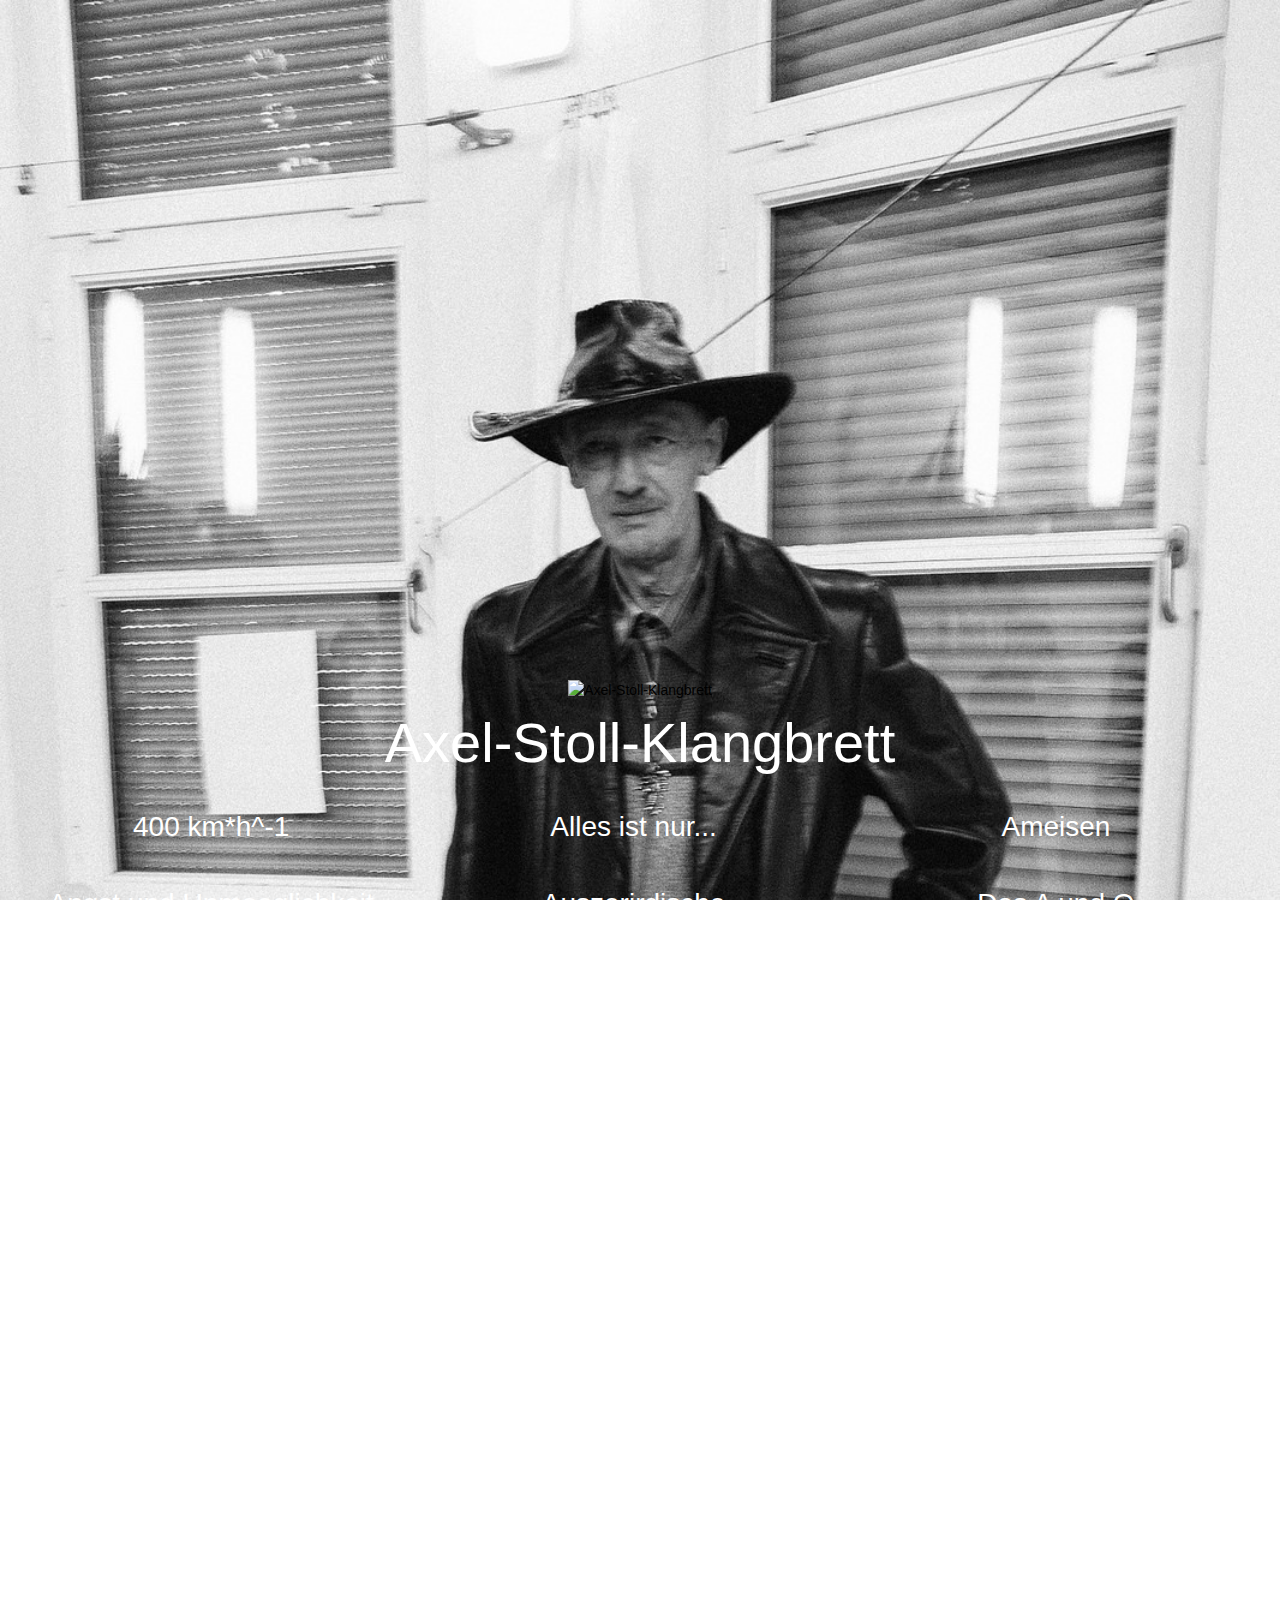
==== commit b370d3f0: "19 neue Klänge" ====
--- a/indexSortiert.html
+++ b/indexSortiert.html
@@ -585,6 +585,139 @@
         <source src='data/zackZackZack.mp3' type='audio/mp3'>
       </audio>
     </div>	
+	<div class='klang'>
+      <h2>an den Galgen</h2>
+      <audio controls='controls'>
+        <source src='data/anDenGalgen.mp3' type='audio/mp3'>
+        <source src='data/anDenGalgen.ogg' type='audio/ogg'>
+      </audio>
+    </div>
+	<div class='klang'>
+      <h2>krank</h2>
+      <audio controls='controls'>
+        <source src='data/denkenSieNichtDassIchKrankBin.mp3' type='audio/mp3'>
+        <source src='data/denkenSieNichtDassIchKrankBin.ogg' type='audio/ogg'>
+      </audio>
+    </div>
+	<div class='klang'>
+      <h2>die Alliierten</h2>
+      <audio controls='controls'>
+        <source src='data/dieAlliierten.mp3' type='audio/mp3'>
+        <source src='data/dieAlliierten.ogg' type='audio/ogg'>
+      </audio>
+    </div>
+	<div class='klang'>
+      <h2>Flugscheiben Feuerbaelle</h2>
+      <audio controls='controls'>
+        <source src='data/flugscheibenFeuerbaelle.mp3' type='audio/mp3'>
+        <source src='data/flugscheibenFeuerbaelle.ogg' type='audio/ogg'>
+      </audio>
+    </div>
+	<div class='klang'>
+      <h2>geehrtes Publikum</h2>
+      <audio controls='controls'>
+        <source src='data/geehrtesPublikum.mp3' type='audio/mp3'>
+        <source src='data/geehrtesPublikum.ogg' type='audio/ogg'>
+      </audio>
+    </div>
+	<div class='klang'>
+      <h2>Gesicht Landkarte</h2>
+      <audio controls='controls'>
+        <source src='data/gesichtLandkarte.mp3' type='audio/mp3'>
+        <source src='data/gesichtLandkarte.ogg' type='audio/ogg'>
+      </audio>
+    </div>
+	<div class='klang'>
+      <h2>gruener Todesstrahl</h2>
+      <audio controls='controls'>
+        <source src='data/gruenerTodesstrahl.mp3' type='audio/mp3'>
+        <source src='data/gruenerTodesstrahl.ogg' type='audio/ogg'>
+      </audio>
+    </div>
+	<div class='klang'>
+      <h2>Kraftstrahlenkanone</h2>
+      <audio controls='controls'>
+        <source src='data/kraftStrahlenKanone.mp3' type='audio/mp3'>
+        <source src='data/kraftStrahlenKanone.ogg' type='audio/ogg'>
+      </audio>
+    </div>
+	<div class='klang'>
+      <h2>lachen 2</h2>
+      <audio controls='controls'>
+        <source src='data/lachen2.mp3' type='audio/mp3'>
+        <source src='data/lachen2.ogg' type='audio/ogg'>
+      </audio>
+    </div>
+	<div class='klang'>
+      <h2>Luftabwehrwaffen</h2>
+      <audio controls='controls'>
+        <source src='data/luftAbwehrWaffen.mp3' type='audio/mp3'>
+        <source src='data/luftAbwehrWaffen.ogg' type='audio/ogg'>
+      </audio>
+    </div>
+	<div class='klang'>
+      <h2>meine Damen meine Herren</h2>
+      <audio controls='controls'>
+        <source src='data/meineDamenMeineHerren.mp3' type='audio/mp3'>
+        <source src='data/meineDamenMeineHerren.ogg' type='audio/ogg'>
+      </audio>
+    </div>
+	<div class='klang'>
+      <h2>noch was sagen</h2>
+      <audio controls='controls'>
+        <source src='data/mussIchDazuNochWasSagen.mp3' type='audio/mp3'>
+        <source src='data/mussIchDazuNochWasSagen.ogg' type='audio/ogg'>
+      </audio>
+    </div>
+	<div class='klang'>
+      <h2>reichsdeutsche Kriegsfuehrung</h2>
+      <audio controls='controls'>
+        <source src='data/reichsdeutscheKriegsfuehrung.mp3' type='audio/mp3'>
+        <source src='data/reichsdeutscheKriegsfuehrung.ogg' type='audio/ogg'>
+      </audio>
+    </div>
+	<div class='klang'>
+      <h2>Reichsdeutschland</h2>
+      <audio controls='controls'>
+        <source src='data/reichsdeutschland.mp3' type='audio/mp3'>
+        <source src='data/reichsdeutschland.ogg' type='audio/ogg'>
+      </audio>
+    </div>
+	<div class='klang'>
+      <h2>Spasz muss sein</h2>
+      <audio controls='controls'>
+        <source src='data/spassMussSein.mp3' type='audio/mp3'>
+        <source src='data/spassMussSein.ogg' type='audio/ogg'>
+      </audio>
+    </div>
+	<div class='klang'>
+      <h2>SS</h2>
+      <audio controls='controls'>
+        <source src='data/ss.mp3' type='audio/mp3'>
+        <source src='data/ss.ogg' type='audio/ogg'>
+      </audio>
+    </div>
+	<div class='klang'>
+      <h2>V1 und V2</h2>
+      <audio controls='controls'>
+        <source src='data/v1V2Raketen.mp3' type='audio/mp3'>
+        <source src='data/v1V2Raketen.ogg' type='audio/ogg'>
+      </audio>
+    </div>
+	<div class='klang'>
+      <h2>V7 Flugscheibe</h2>
+      <audio controls='controls'>
+        <source src='data/v7Flugscheibe.mp3' type='audio/mp3'>
+        <source src='data/v7Flugscheibe.ogg' type='audio/ogg'>
+      </audio>
+    </div>
+	<div class='klang'>
+      <h2>wie auch immer</h2>
+      <audio controls='controls'>
+        <source src='data/wieAuchImmer.mp3' type='audio/mp3'>
+        <source src='data/wieAuchImmer.ogg' type='audio/ogg'>
+      </audio>
+    </div>
 	
     <div class='klang'>
       <h2>Schnee</h2>
